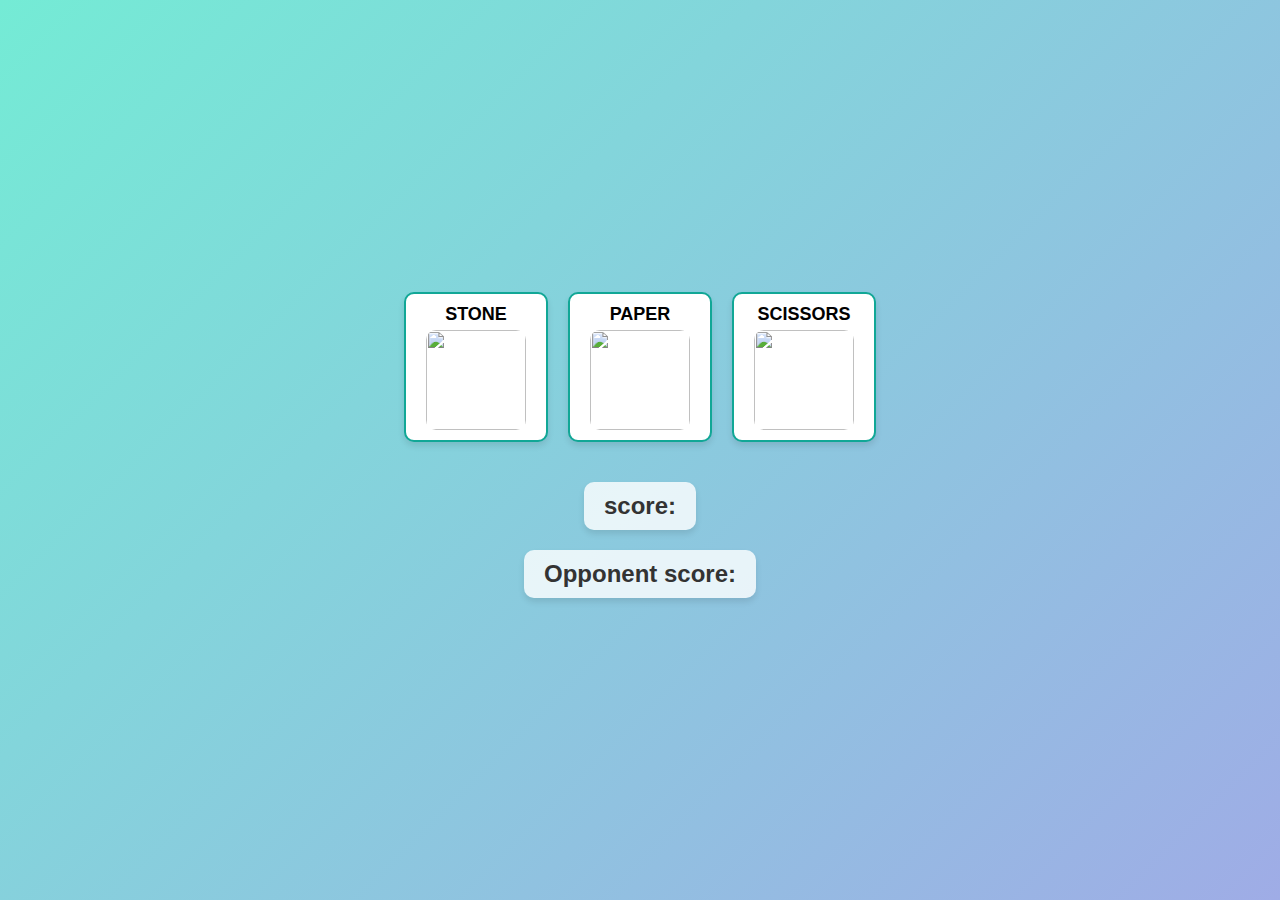
==== sps.html @ 6cd1865a "Add files via upload" ====
<!DOCTYPE html>
<html lang="en">
<head>
    <meta charset="UTF-8">
    <meta name="viewport" content="width=device-width, initial-scale=1.0">
    <title>Stone-Paper_Scissors</title>
    <link rel="stylesheet" href="style.css">
</head>
<body>
    <div>
   <button onclick="playgame('Stone')">Stone<img src="ima/jpj1.png" alt="" style="width: 100px;height: 100px;"> </button>
   <button onclick="playgame('Paper')">Paper<img src="ima/jpj2.png" alt="" style="width: 100px;height: 100px;"></button>
   <button onclick="playgame('Scissors')">Scissors<img src="ima/jpj3.png" alt="" style="width: 100px;height: 100px;"></button>
</div>
   <p id="score">score:</p>
   <p id="compoint">Opponent score:</p>

   <script>
     let game=["Stone","Paper","Scissors"]
     let score=0
     var userpoint=0;
    var compoint=0;
     function playgame(userchoice)
     {
          let comchoice=game[Math.floor(Math.random()*3)]
            
         
          if(
            (userchoice==="Stone"&&comchoice==="Scissors")||
            (userchoice==="Paper"&&comchoice==="Stone")||
            (userchoice==="Scissors"&&comchoice==="Paper")
          )
          {
            score++;
            userpoint++;
          }
          else{
            compoint++;
          }
          if(userpoint==10){
            alert("You won")
          }
          if(compoint==10){
            alert("you loss")
          }
        document.getElementById("score").textContent = "Score:"+score;
        document.getElementById("compoint").textContent = "Opponent Score:"+compoint;

     }
   </script>
</body>

</html>
---- style.css ----
body {
    margin: 0;
    padding: 0;
    font-family: 'Arial', sans-serif;
    background: linear-gradient(135deg, #74ebd5, #9face6);
    color: #333;
    display: flex;
    flex-direction: column;
    align-items: center;
    justify-content: center;
    height: 100vh;
}

div {
    display: flex;
    gap: 20px;
    margin-bottom: 30px;
}

button {
    background: #ffffff;
    border: 2px solid #11a796;
    border-radius: 10px;
    padding: 10px 20px;
    font-size: 18px;
    font-weight: bold;
    text-transform: uppercase;
    cursor: pointer;
    transition: all 0.3s ease;
    box-shadow: 0 4px 6px rgba(0, 0, 0, 0.1);
    display: flex;
    flex-direction: column;
    align-items: center;
    justify-content: center;
}

button img {
    margin-top: 5px;
    border-radius: 10px;
    width: 80px;
    height: 80px;
    object-fit: cover;
}

button:hover {
    background: #098f82;
    color: #ffffff;
    transform: scale(1.1);
}

p {
    font-size: 24px;
    font-weight: bold;
    margin: 10px 0;
    background: rgba(255, 255, 255, 0.8);
    padding: 10px 20px;
    border-radius: 10px;
    box-shadow: 0 4px 6px rgba(0, 0, 0, 0.1);
    color: #333;
}

@media (max-width: 600px) {
    button {
        padding: 8px 16px;
        font-size: 16px;
    }
    button img {
        width: 60px;
        height: 60px;
    }
    p {
        font-size: 20px;
    }
}
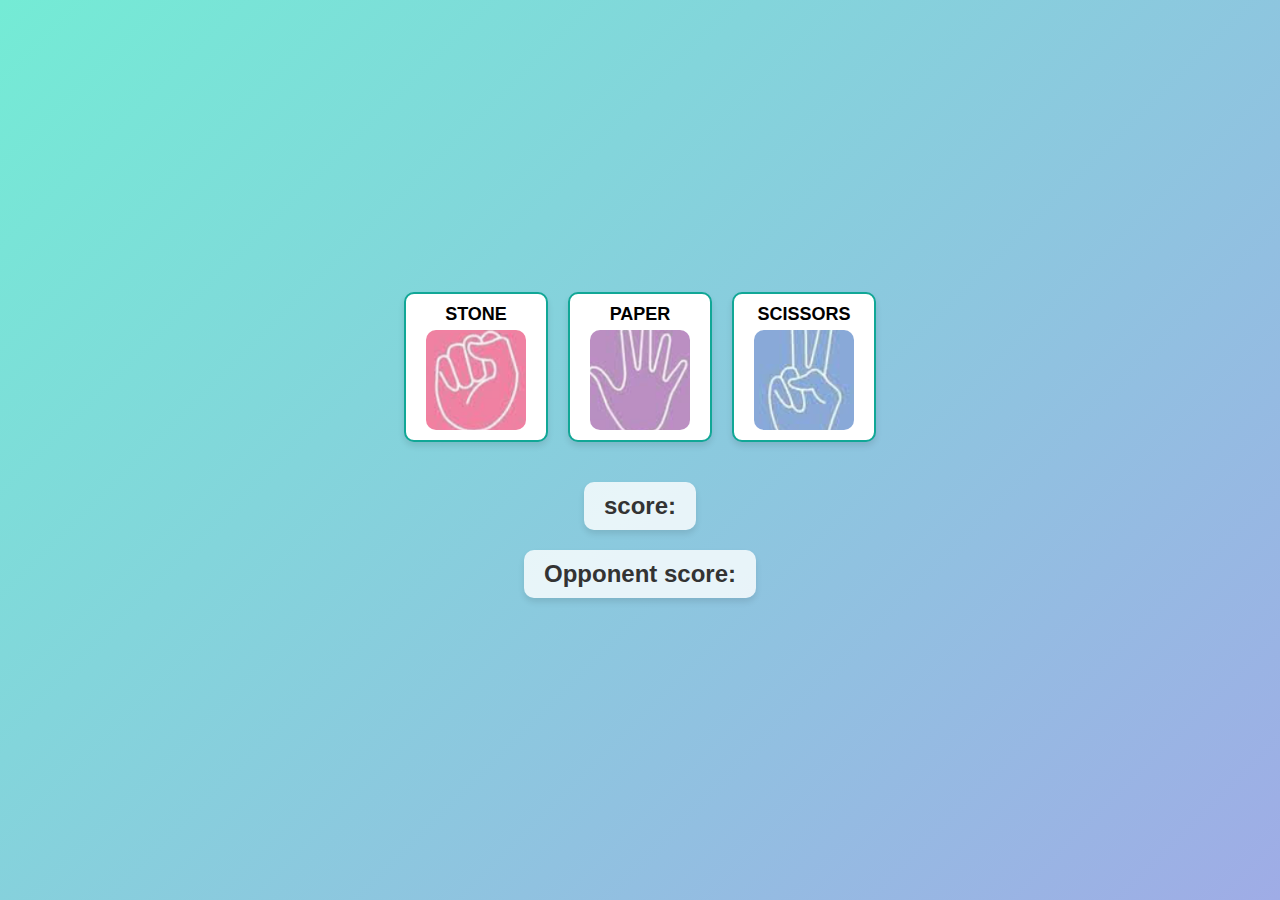
==== commit b8a7b50b: "Update sps.html" ====
--- a/sps.html
+++ b/sps.html
@@ -8,9 +8,9 @@
 </head>
 <body>
     <div>
-   <button onclick="playgame('Stone')">Stone<img src="ima/jpj1.png" alt="" style="width: 100px;height: 100px;"> </button>
-   <button onclick="playgame('Paper')">Paper<img src="ima/jpj2.png" alt="" style="width: 100px;height: 100px;"></button>
-   <button onclick="playgame('Scissors')">Scissors<img src="ima/jpj3.png" alt="" style="width: 100px;height: 100px;"></button>
+   <button onclick="playgame('Stone')">Stone<img src="jpj1.png" alt="" style="width: 100px;height: 100px;"> </button>
+   <button onclick="playgame('Paper')">Paper<img src="jpj2.png" alt="" style="width: 100px;height: 100px;"></button>
+   <button onclick="playgame('Scissors')">Scissors<img src="jpj3.png" alt="" style="width: 100px;height: 100px;"></button>
 </div>
    <p id="score">score:</p>
    <p id="compoint">Opponent score:</p>
@@ -50,4 +50,4 @@
    </script>
 </body>
 
-</html>+</html>
